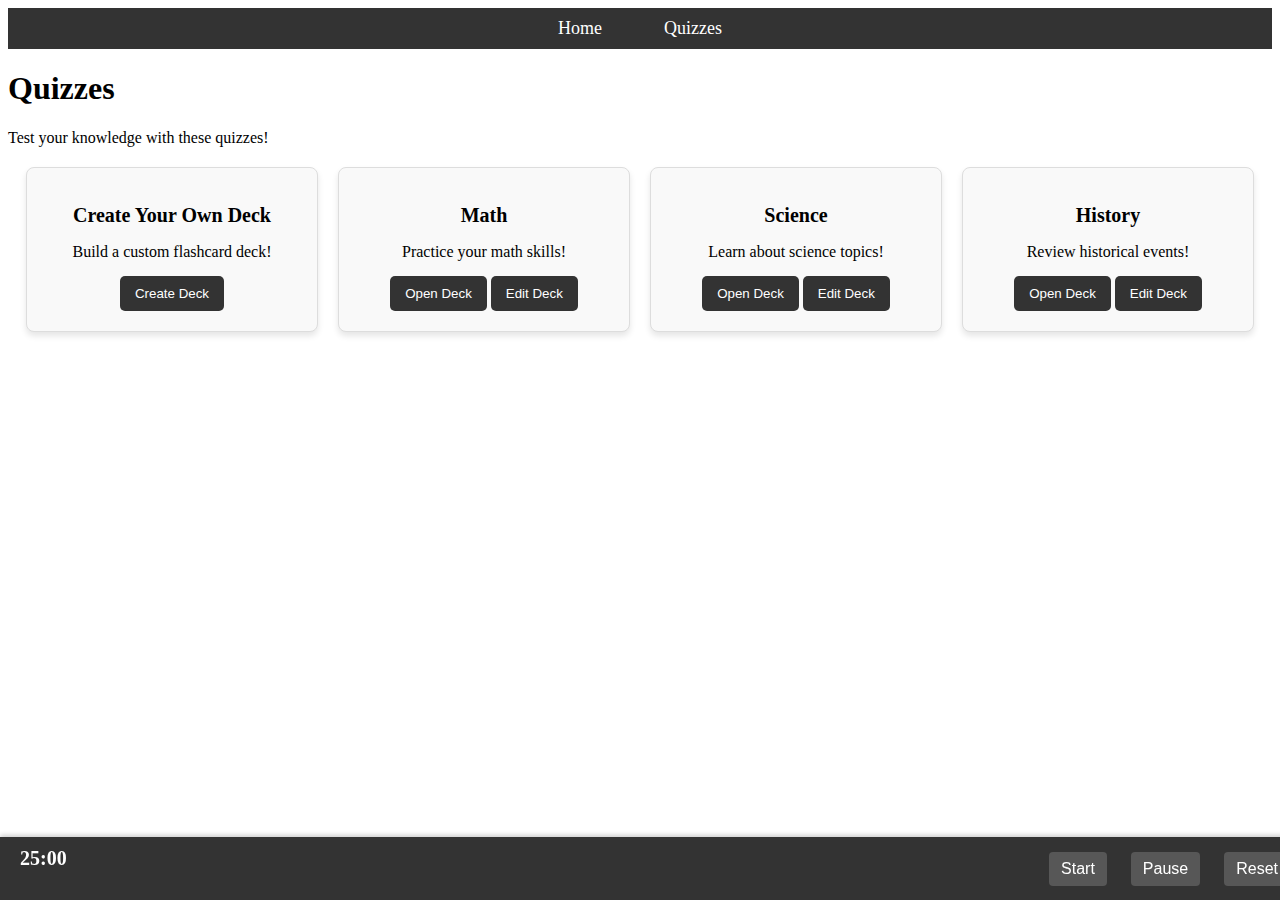
==== quizes.html @ a5ae8bcb "Initial commit" ====
<!DOCTYPE html>
<html>
<head>
  <title>Quizzes - StudyTheme</title>
  <link rel="stylesheet" href="quizes.css">
  <link rel="stylesheet" href="style.css">
</head>
<body>

  <!-- Navigation Bar -->
  <nav class="navbar">
    <ul>
      <li><a href="index.html">Home</a></li>
      <li><a href="quizes.html">Quizzes</a></li>
    </ul>
  </nav>

  <!-- Main Content -->
  <div class="content">
    <h1>Quizzes</h1>
    <p>Test your knowledge with these quizzes!</p>

    <!-- Flashcard Decks -->
    <div class="flashcard-decks">
      <div class="deck">
          <h2>Create Your Own Deck</h2>
          <p>Build a custom flashcard deck!</p>
          <button onclick="location.href='create-deck.html'">Create Deck</button>
      </div>
      <div class="deck">
          <h2>Math</h2>
          <p>Practice your math skills!</p>
          <button onclick="location.href='flashcard.html?deck=Math'">Open Deck</button>
          <button onclick="location.href='edit-deck.html?deck=Math'">Edit Deck</button>
      </div>
      <div class="deck">
          <h2>Science</h2>
          <p>Learn about science topics!</p>
          <button onclick="location.href='flashcard.html?deck=Science'">Open Deck</button>
          <button onclick="location.href='edit-deck.html?deck=Science'">Edit Deck</button>
      </div>
      <div class="deck">
          <h2>History</h2>
          <p>Review historical events!</p>
          <button onclick="location.href='flashcard.html?deck=History'">Open Deck</button>
          <button onclick="location.href='edit-deck.html?deck=History'">Edit Deck</button>
      </div>
  </div>
  </div>

  <!-- Sticky Timer Bar -->
  <div class="sticky-timer">
    <div id="timer-display">25:00</div>
    <div class="timer-controls">
      <button id="start-btn">Start</button>
      <button id="pause-btn">Pause</button>
      <button id="reset-btn">Reset</button>
    </div>
  </div>

  <script src="script.js"></script>
  <script src="quizes.js"></script>
</body>
</html>
---- quizes.css ----
/* Sticky Timer Bar Styles */
.sticky-timer {
    position: fixed;
    bottom: 0;
    left: 0;
    width: 100%;
    background-color: #333;
    color: white;
    display: flex;
    justify-content: space-between;
    align-items: center;
    padding: 10px 20px;
    box-shadow: 0 -2px 5px rgba(0, 0, 0, 0.2);
    z-index: 1000;
  }
  
  .sticky-timer #timer-display {
    font-size: 20px;
    font-weight: bold;
  }
  
  .sticky-timer .timer-controls button {
    background-color: #575757;
    color: white;
    border: none;
    padding: 8px 12px;
    margin-left: 10px;
    cursor: pointer;
    border-radius: 4px;
    transition: background-color 0.3s;
  }
  
  .sticky-timer .timer-controls button:hover {
    background-color: #777;
  }
  /* Flashcard Deck Styles */
.flashcard-decks {
    display: flex;
    justify-content: space-around;
    flex-wrap: wrap;
    margin-top: 20px;
  }
  
  .deck {
    background-color: #f9f9f9;
    border: 1px solid #ddd;
    border-radius: 8px;
    padding: 20px;
    width: 250px;
    text-align: center;
    box-shadow: 0 4px 6px rgba(0, 0, 0, 0.1);
    transition: transform 0.2s, box-shadow 0.2s;
  }
  
  .deck:hover {
    transform: translateY(-5px);
    box-shadow: 0 6px 10px rgba(0, 0, 0, 0.15);
  }
  
  .deck h2 {
    font-size: 20px;
    margin-bottom: 10px;
  }
  
  .deck p {
    font-size: 16px;
    margin-bottom: 15px;
  }
  
  .deck button {
    background-color: #333;
    color: white;
    border: none;
    padding: 10px 15px;
    border-radius: 5px;
    cursor: pointer;
    transition: background-color 0.3s;
  }
  
  .deck button:hover {
    background-color: #555;
  }
  /* Flashcard Styles */
.flashcard-container {
    text-align: center;
    margin-top: 20px;
  }
  
  .flashcard {
    background-color: #f9f9f9;
    border: 1px solid #ddd;
    border-radius: 8px;
    padding: 20px;
    width: 300px;
    margin: 0 auto;
    box-shadow: 0 4px 6px rgba(0, 0, 0, 0.1);
  }
  
  .flashcard p {
    font-size: 18px;
    margin-bottom: 10px;
  }
  
  .flashcard button {
    background-color: #333;
    color: white;
    border: none;
    padding: 10px 15px;
    border-radius: 5px;
    cursor: pointer;
    transition: background-color 0.3s;
  }
  
  .flashcard button:hover {
    background-color: #555;
  }
  /* Custom Decks Section */
.custom-decks {
  margin-top: 30px;
  padding: 20px;
  background-color: #f9f9f9;
  border: 1px solid #ddd;
  border-radius: 8px;
  box-shadow: 0 4px 6px rgba(0, 0, 0, 0.1);
}

.custom-decks h2 {
  font-size: 22px;
  margin-bottom: 15px;
  text-align: center;
}

.custom-decks form {
  display: flex;
  flex-direction: column;
  align-items: center;
  gap: 10px;
}

.custom-decks input[type="text"] {
  width: 80%;
  padding: 10px;
  border: 1px solid #ddd;
  border-radius: 4px;
  font-size: 16px;
}

.custom-decks button {
  background-color: #333;
  color: white;
  border: none;
  padding: 10px 15px;
  border-radius: 5px;
  cursor: pointer;
  transition: background-color 0.3s;
}

.custom-decks button:hover {
  background-color: #555;
}

.custom-decks #decks-list {
  margin-top: 20px;
}

.custom-decks #decks-list ul {
  list-style-type: none;
  padding: 0;
}

.custom-decks #decks-list li {
  font-size: 18px;
  margin-bottom: 10px;
}

/* Custom Flashcards Section */
.custom-flashcards {
  margin-top: 30px;
  padding: 20px;
  background-color: #f9f9f9;
  border: 1px solid #ddd;
  border-radius: 8px;
  box-shadow: 0 4px 6px rgba(0, 0, 0, 0.1);
}

.custom-flashcards h2 {
  font-size: 22px;
  margin-bottom: 15px;
  text-align: center;
}

.custom-flashcards form {
  display: flex;
  flex-direction: column;
  align-items: center;
  gap: 10px;
}

.custom-flashcards select,
.custom-flashcards input[type="text"] {
  width: 80%;
  padding: 10px;
  border: 1px solid #ddd;
  border-radius: 4px;
  font-size: 16px;
}

.custom-flashcards button {
  background-color: #333;
  color: white;
  border: none;
  padding: 10px 15px;
  border-radius: 5px;
  cursor: pointer;
  transition: background-color 0.3s;
}

.custom-flashcards button:hover {
  background-color: #555;
}

.custom-flashcards #custom-flashcards-list {
  margin-top: 20px;
}

.custom-flashcards #custom-flashcards-list ul {
  list-style-type: none;
  padding: 0;
}

.custom-flashcards #custom-flashcards-list li {
  font-size: 18px;
  margin-bottom: 10px;
}
---- style.css ----
/* Ensure the main content has enough space above the sticky timer */
.content {
  margin-bottom: 120px; /* Adjust this value to create space above the sticky timer */
}

/* Add padding to the body to ensure no overlap with the sticky timer */
body {
  padding-bottom: 70px; /* Match the height of the sticky timer */
}
.timer-container {
    text-align: center;
    margin-top: 50px;
  }
  
  #timer-display {
    font-size: 4em;
    margin-bottom: 20px;
  }
  
  .timer-controls button {
    padding: 10px 20px;
    margin: 0 10px;
    font-size: 1em;
  }
  
  .timer-settings {
    margin-top: 20px;
  }
  
  .timer-settings label,
  .timer-settings input {
    display: block;
    margin: 5px auto;
  }
  /* Navigation Bar Styles */
.navbar {
    background-color: #333;
    overflow: hidden;
    padding: 10px 0;
  }
  
  .navbar ul {
    list-style-type: none;
    margin: 0;
    padding: 0;
    display: flex;
    justify-content: center;
  }
  
  .navbar ul li {
    margin: 0 15px;
  }
  
  .navbar ul li a {
    text-decoration: none;
    color: white;
    font-size: 18px;
    padding: 8px 16px;
    transition: background-color 0.3s;
  }
  
  .navbar ul li a:hover {
    background-color: #575757;
    border-radius: 4px;
  }
  .flashcard-decks {
    display: flex;
    flex-wrap: wrap;
    gap: 20px;
    justify-content: center;
  }
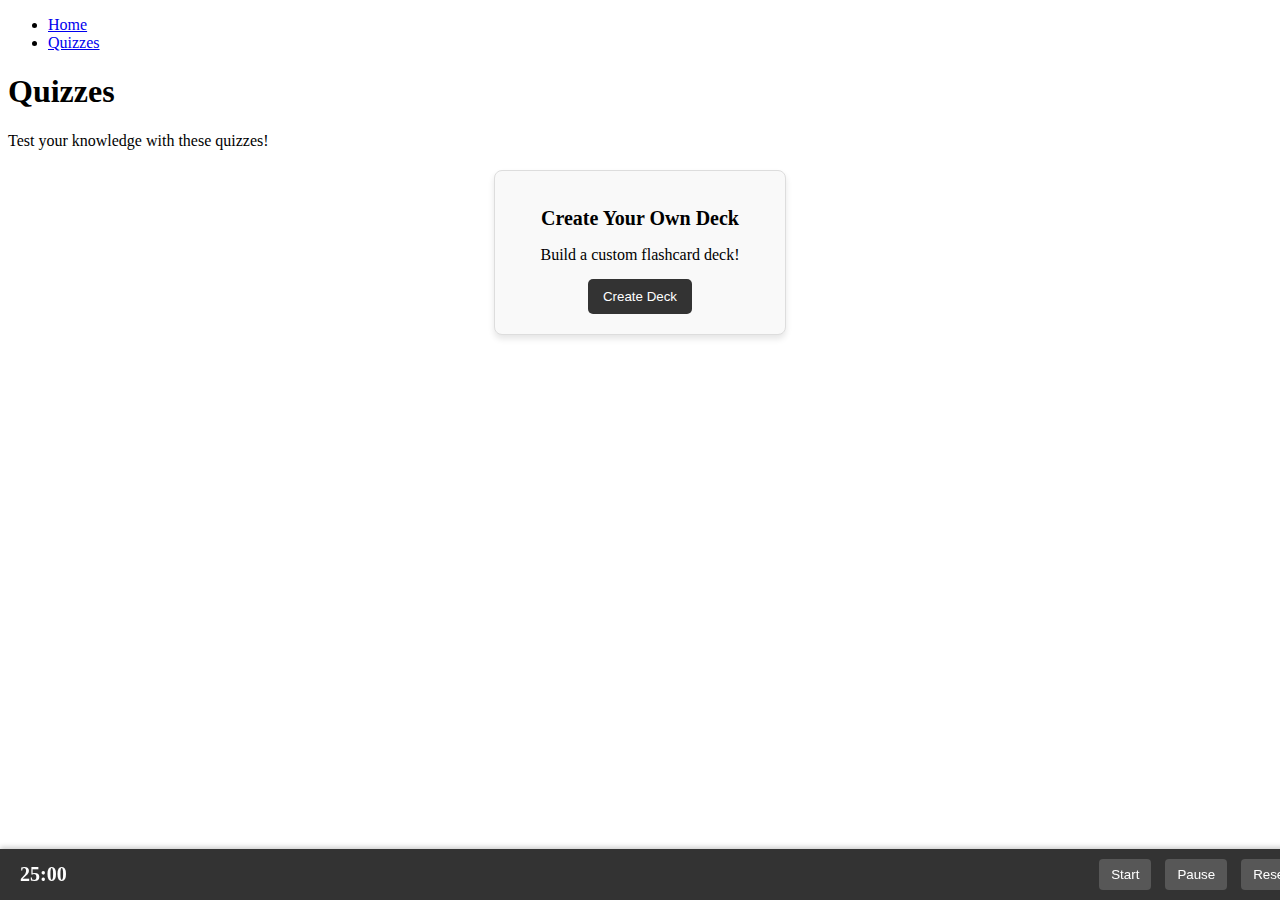
==== commit d933ce0f: "Reworked the navigation bar" ====
--- a/quizes.html
+++ b/quizes.html
@@ -22,30 +22,13 @@
 
     <!-- Flashcard Decks -->
     <div class="flashcard-decks">
-      <div class="deck">
-          <h2>Create Your Own Deck</h2>
-          <p>Build a custom flashcard deck!</p>
-          <button onclick="location.href='create-deck.html'">Create Deck</button>
-      </div>
-      <div class="deck">
-          <h2>Math</h2>
-          <p>Practice your math skills!</p>
-          <button onclick="location.href='flashcard.html?deck=Math'">Open Deck</button>
-          <button onclick="location.href='edit-deck.html?deck=Math'">Edit Deck</button>
-      </div>
-      <div class="deck">
-          <h2>Science</h2>
-          <p>Learn about science topics!</p>
-          <button onclick="location.href='flashcard.html?deck=Science'">Open Deck</button>
-          <button onclick="location.href='edit-deck.html?deck=Science'">Edit Deck</button>
-      </div>
-      <div class="deck">
-          <h2>History</h2>
-          <p>Review historical events!</p>
-          <button onclick="location.href='flashcard.html?deck=History'">Open Deck</button>
-          <button onclick="location.href='edit-deck.html?deck=History'">Edit Deck</button>
-      </div>
-  </div>
+    <div class="deck">
+        <h2>Create Your Own Deck</h2>
+        <p>Build a custom flashcard deck!</p>
+        <button onclick="location.href='create-deck.html'">Create Deck</button>
+    </div>
+    
+</div>
   </div>
 
   <!-- Sticky Timer Bar -->
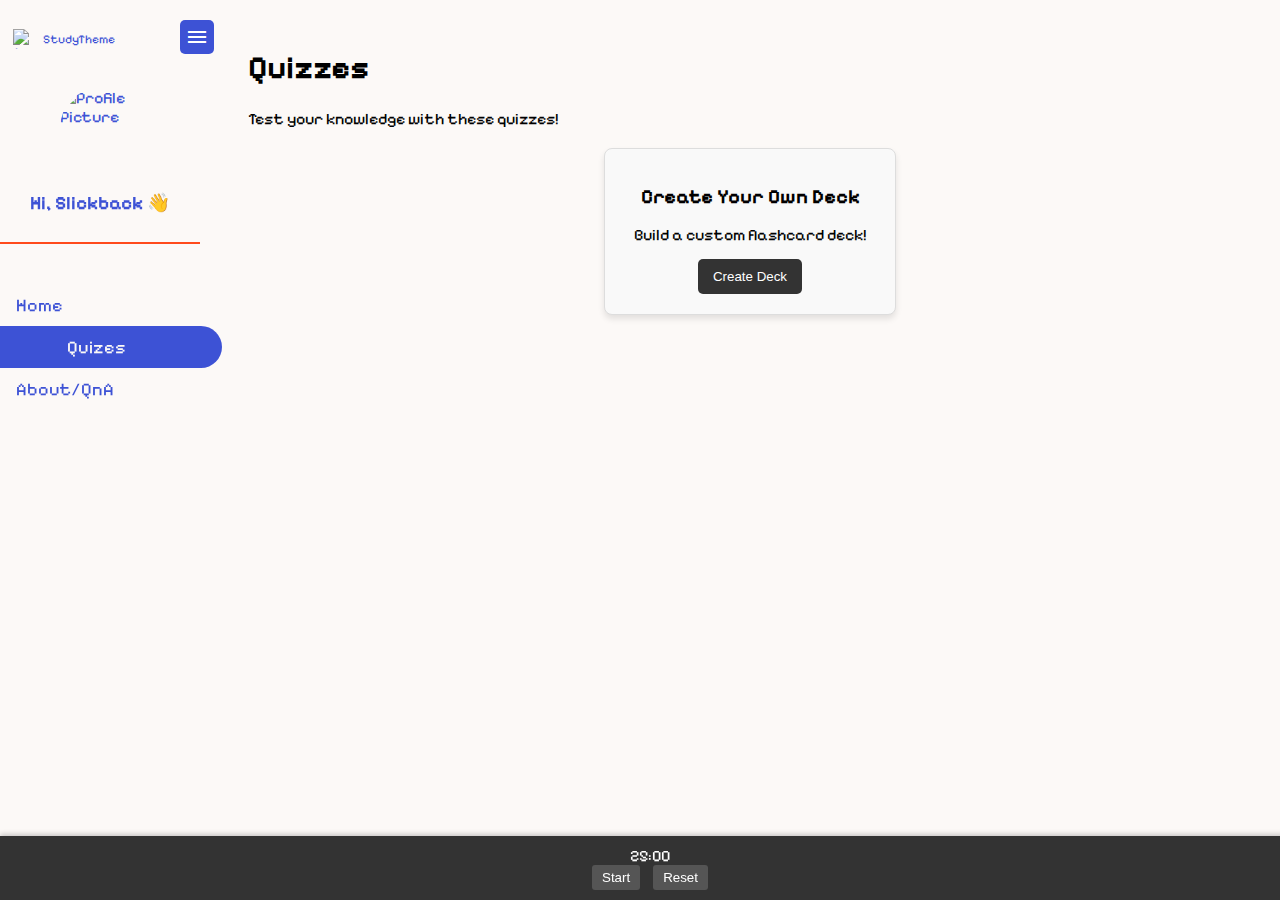
==== commit 5a7c4dfc: "Started Quiz Page Css" ====
--- a/quizes.html
+++ b/quizes.html
@@ -2,16 +2,32 @@
 <html>
 <head>
   <title>Quizzes - StudyTheme</title>
-  <link rel="stylesheet" href="quizes.css">
-  <link rel="stylesheet" href="style.css">
+  <link rel="stylesheet" href="css/quizes.css">
+  <link rel="stylesheet" href="css/style.css">
+  <link rel="stylesheet" href="css/navbar.css">
+  <link rel="stylesheet" href="css/pomodoro-timer-sticky.css">
+  <link rel="stylesheet" href="https://fonts.googleapis.com/css2?family=Material+Symbols+Outlined:opsz,wght,FILL,GRAD@24,400,0,0&icon_names=menu" />
 </head>
 <body>
 
   <!-- Navigation Bar -->
   <nav class="navbar">
+    <div class="app-name">
+      <img src="https://th.bing.com/th?id=OIP.UvI8fDqx_u8rYtLPh9c6iQHaHa&w=250&h=250&c=8&rs=1&qlt=90&o=6&pid=3.1&rm=2" alt="App Icon"></img>
+      <p>StudyTheme</p>
+      <button class="navbar-toggle" id="navbar-toggle"><span class="material-symbols-outlined">
+        menu
+        </span></button> <!-- Toggle Button -->
+    </div>
+    <div class="welcome">
+      <img src="https://th.bing.com/th/id/OIP.hGSCbXlcOjL_9mmzerqAbQHaHa?rs=1&pid=ImgDetMain" alt="Profile Picture"></img>
+      <h3>Hi, Slickback <span class="wave">&#128075;</span></h3>
+      <hr class="blue-line">
+    </div>
     <ul>
       <li><a href="index.html">Home</a></li>
-      <li><a href="quizes.html">Quizzes</a></li>
+      <li><a href="quizes.html" class="selected">Quizes</a></li>
+      <li><a href="about.html">About/QnA</a></li>
     </ul>
   </nav>
 
@@ -22,22 +38,29 @@
 
     <!-- Flashcard Decks -->
     <div class="flashcard-decks">
-    <div class="deck">
+      <div class="deck">
         <h2>Create Your Own Deck</h2>
         <p>Build a custom flashcard deck!</p>
         <button onclick="location.href='create-deck.html'">Create Deck</button>
+      </div>
     </div>
-    
-</div>
   </div>
 
-  <!-- Sticky Timer Bar -->
-  <div class="sticky-timer">
+  <div class="timer-container">
     <div id="timer-display">25:00</div>
     <div class="timer-controls">
-      <button id="start-btn">Start</button>
-      <button id="pause-btn">Pause</button>
+      <button id="toggle-timer-btn">Start</button>
       <button id="reset-btn">Reset</button>
+    </div>
+    <div class="timer-settings">
+      <label for="work-time">Work Time (minutes):</label>
+      <input type="number" id="work-time" value="25">
+      <label for="break-time">Break Time (minutes):</label>
+      <input type="number" id="break-time" value="5">
+      <select>
+        <option>Work</option>
+        <option>Break</option>
+      </select>
     </div>
   </div>
 
--- a/css/quizes.css
+++ b/css/quizes.css
@@ -0,0 +1,199 @@
+  /* Flashcard Deck Styles */
+.flashcard-decks {
+    display: flex;
+    justify-content: space-around;
+    flex-wrap: wrap;
+    margin-top: 20px;
+  }
+  
+  .deck {
+    background-color: #f9f9f9;
+    border: 1px solid #ddd;
+    border-radius: 8px;
+    padding: 20px;
+    width: 250px;
+    text-align: center;
+    box-shadow: 0 4px 6px rgba(0, 0, 0, 0.1);
+    transition: transform 0.2s, box-shadow 0.2s;
+  }
+  
+  .deck:hover {
+    transform: translateY(-5px);
+    box-shadow: 0 6px 10px rgba(0, 0, 0, 0.15);
+  }
+  
+  .deck h2 {
+    font-size: 20px;
+    margin-bottom: 10px;
+  }
+  
+  .deck p {
+    font-size: 16px;
+    margin-bottom: 15px;
+  }
+  
+  .deck button {
+    background-color: #333;
+    color: white;
+    border: none;
+    padding: 10px 15px;
+    border-radius: 5px;
+    cursor: pointer;
+    transition: background-color 0.3s;
+  }
+  
+  .deck button:hover {
+    background-color: #555;
+  }
+  /* Flashcard Styles */
+.flashcard-container {
+    text-align: center;
+    margin-top: 20px;
+  }
+  
+  .flashcard {
+    background-color: #f9f9f9;
+    border: 1px solid #ddd;
+    border-radius: 8px;
+    padding: 20px;
+    width: 300px;
+    margin: 0 auto;
+    box-shadow: 0 4px 6px rgba(0, 0, 0, 0.1);
+  }
+  
+  .flashcard p {
+    font-size: 18px;
+    margin-bottom: 10px;
+  }
+  
+  .flashcard button {
+    background-color: #333;
+    color: white;
+    border: none;
+    padding: 10px 15px;
+    border-radius: 5px;
+    cursor: pointer;
+    transition: background-color 0.3s;
+  }
+  
+  .flashcard button:hover {
+    background-color: #555;
+  }
+  /* Custom Decks Section */
+.custom-decks {
+  margin-top: 30px;
+  padding: 20px;
+  background-color: #f9f9f9;
+  border: 1px solid #ddd;
+  border-radius: 8px;
+  box-shadow: 0 4px 6px rgba(0, 0, 0, 0.1);
+}
+
+.custom-decks h2 {
+  font-size: 22px;
+  margin-bottom: 15px;
+  text-align: center;
+}
+
+.custom-decks form {
+  display: flex;
+  flex-direction: column;
+  align-items: center;
+  gap: 10px;
+}
+
+.custom-decks input[type="text"] {
+  width: 80%;
+  padding: 10px;
+  border: 1px solid #ddd;
+  border-radius: 4px;
+  font-size: 16px;
+}
+
+.custom-decks button {
+  background-color: #333;
+  color: white;
+  border: none;
+  padding: 10px 15px;
+  border-radius: 5px;
+  cursor: pointer;
+  transition: background-color 0.3s;
+}
+
+.custom-decks button:hover {
+  background-color: #555;
+}
+
+.custom-decks #decks-list {
+  margin-top: 20px;
+}
+
+.custom-decks #decks-list ul {
+  list-style-type: none;
+  padding: 0;
+}
+
+.custom-decks #decks-list li {
+  font-size: 18px;
+  margin-bottom: 10px;
+}
+
+/* Custom Flashcards Section */
+.custom-flashcards {
+  margin-top: 30px;
+  padding: 20px;
+  background-color: #f9f9f9;
+  border: 1px solid #ddd;
+  border-radius: 8px;
+  box-shadow: 0 4px 6px rgba(0, 0, 0, 0.1);
+}
+
+.custom-flashcards h2 {
+  font-size: 22px;
+  margin-bottom: 15px;
+  text-align: center;
+}
+
+.custom-flashcards form {
+  display: flex;
+  flex-direction: column;
+  align-items: center;
+  gap: 10px;
+}
+
+.custom-flashcards select,
+.custom-flashcards input[type="text"] {
+  width: 80%;
+  padding: 10px;
+  border: 1px solid #ddd;
+  border-radius: 4px;
+  font-size: 16px;
+}
+
+.custom-flashcards button {
+  background-color: #333;
+  color: white;
+  border: none;
+  padding: 10px 15px;
+  border-radius: 5px;
+  cursor: pointer;
+  transition: background-color 0.3s;
+}
+
+.custom-flashcards button:hover {
+  background-color: #555;
+}
+
+.custom-flashcards #custom-flashcards-list {
+  margin-top: 20px;
+}
+
+.custom-flashcards #custom-flashcards-list ul {
+  list-style-type: none;
+  padding: 0;
+}
+
+.custom-flashcards #custom-flashcards-list li {
+  font-size: 18px;
+  margin-bottom: 10px;
+}--- a/css/style.css
+++ b/css/style.css
@@ -0,0 +1,21 @@
+@import url('https://fonts.googleapis.com/css2?family=DynaPuff:wght@400..700&family=Pixelify+Sans:wght@400..700&display=swap');
+
+:root {
+  --primary-color: #3D52D5;
+  --secondary-color: #0fa3b1;
+  --accent-color: #ff4a1c;
+  --dark-color: #0D1321;
+  --background-color: #fcf9f7;
+  font-family: pixelify sans, sans-serif;
+  background-color: var(--background-color);
+}
+
+/* Ensure the main content has enough space above the sticky timer */
+.content {
+  margin-bottom: 120px; /* Adjust this value to create space above the sticky timer */
+}
+
+/* Add padding to the body to ensure no overlap with the sticky timer */
+body {
+  padding-bottom: 70px; /* Match the height of the sticky timer */
+}
--- a/css/navbar.css
+++ b/css/navbar.css
@@ -0,0 +1,200 @@
+@import url(style.css);
+
+/* Navigation Bar Styles */
+.navbar {
+    position: fixed; /* Make the navbar sticky */
+    top: 0; /* Stick to the top of the viewport */
+    left: 0; /* Align to the left of the viewport */
+    height: 100%; /* Full height of the viewport */
+    width: 200px; /* Set a fixed width for the navbar */
+    background-color: var(--background-color); /* Background color */
+    box-shadow: 0 0 50px rgba(44, 65, 253, 0.25); /* Add a subtle shadow */
+    z-index: 1000; /* Ensure the navbar is on top of other content */
+    overflow-x: visible; /* Hide horizontal overflow */
+    padding-top: 20px; /* Add padding at the top */
+    display: flex;
+    flex-direction: column; /* Make it vertical */
+    align-items: center; /* Center the content horizontally */
+    gap: 30px;
+    color: var(--primary-color);
+    transition: all 0.3s ease; /* Smooth transition for collapsing */
+  }
+  .navbar:hover {
+    box-shadow: none;
+  }
+  
+  .navbar .navbar-links {
+    display: block; /* Show links by default */
+  }
+  
+  .navbar .navbar-toggle {
+    background-color: var(--primary-color);
+    color: white;
+    border: none;
+    font-size: 24px;
+    cursor: pointer;
+    margin-top: 10px;
+    position: absolute;
+    top: 10px;
+    left: 180px; /* Default position when navbar is expanded */
+    transition: left 0.3s ease; /* Smooth transition for position change */
+    border-radius: 5px;
+    align-items: center;
+    display: flex;
+    flex-direction: column;
+    justify-content: center;
+    padding: 5px;
+  }
+  
+  .navbar.expanded {
+    width: 60px; /* Collapsed width */
+  }
+  
+  .navbar ul {
+    opacity: 1; /* Fully visible by default */
+    transition: opacity 0.3s ease; /* Smooth transition for hiding */
+  }
+  
+  .navbar.expanded .navbar-toggle {
+    left: 75px; /* Move the button closer when navbar is collapsed */
+    animation: toggle-bounce 1s ease-in-out infinite; /* Add bounce animation */
+  }
+  @keyframes toggle-bounce {
+    0% {
+      transform: translateX(0); /* Move slightly left */
+    }
+    50% {
+      transform: translateX(5px); /* Move slightly right */
+    }
+    100% {
+      transform: translateX(0); /* Return to original position */
+    }
+  }
+  
+  .navbar.expanded ul {
+    opacity: 0; /* Hide the menu items when collapsed */
+    pointer-events: none; /* Disable interaction with hidden items */
+  }
+  
+  .navbar .app-name p {
+    display: block; /* Show the app name by default */
+    transition: opacity 0.3s ease; /* Smooth transition for hiding */
+  }
+  
+  .navbar.expanded .app-name p {
+    opacity: 0; /* Hide the app name when collapsed */
+    pointer-events: none; /* Disable interaction with hidden text */
+  }
+  
+  .navbar .welcome {
+    display: flex; /* Default display */
+    transition: opacity 0.3s ease; /* Smooth transition for hiding */
+  }
+  
+  .navbar.expanded .welcome {
+    opacity: 0; /* Hide the welcome section when collapsed */
+    pointer-events: none; /* Disable interaction with hidden content */
+  }
+  
+  .navbar .app-name {
+    display: flex; /* Use flexbox for horizontal alignment */
+    justify-content: flex-start;
+    align-items: center; /* Center the image and text vertically */
+    gap: 10px; /* Add spacing between the image and text */
+    font-size: 12px; /* Set the desired font size */
+    width: 100%; /* Ensure it spans the full width of the navbar */
+    padding-left: 25px; /* Add padding around the text */
+  }
+  
+  /* Waving Animation */
+  .wave {
+    display: inline-block; /* Ensure the emoji is treated as a block for animation */
+    animation: wave-animation 1.5s infinite; /* Apply the animation */
+    transform-origin: 70% 70%; /* Set the origin point for the rotation */
+  }
+  
+  @keyframes wave-animation {
+    0% { transform: rotate(-15deg); } /* Start at the default position */
+    50% { transform: rotate(15deg); } /* Rotate to the other side */
+    100% { transform: rotate(-15deg); } /* Ensure it ends at the default position */
+  }
+  
+  .navbar .app-name img {
+    width: 20px; /* Set the desired width for the image */
+    height: 20px; /* Set the desired height for the image */
+    object-fit: cover; /* Ensure the image fits properly */
+  }
+  
+  /* Welcome Class Styles */
+  .navbar .welcome {
+    display: flex; /* Use flexbox for alignment */
+    justify-content: center; /* Center horizontally */
+    align-items: center; /* Center vertically */
+    flex-direction: column; /* Stack content vertically if needed */
+    width: 100%; /* Ensure it spans the full width of the navbar */
+  }
+  
+  .navbar .welcome img {
+    width: 80px; /* Set the desired width */
+    height: 80px; /* Set the desired height */
+    border-radius: 50%; /* Make the image circular */
+    object-fit: cover; /* Ensure the image fits within the circle */
+    margin-bottom: 5px; /* Add spacing below the image */
+  }
+  
+  /* Navigation Bar List Styles */
+  .navbar ul {
+    list-style-type: none;
+    padding: 0;
+    margin: 0;
+    width: 100%; /* Full width of the navbar */
+  }
+  
+  .navbar ul li {
+    width: 100%; /* Ensure each list item spans the full width */
+  }
+  
+  .navbar ul li .selected {
+    background-color: var(--primary-color);
+    color: var(--background-color);
+    width: 110%; /* Extend the background color */
+    margin-left: -30px;
+    border-radius: 30px; /* Add rounded corners */
+    text-align: center; /* Center the text */
+  }
+  
+  .navbar ul li a {
+    display: block; /* Make the links block-level elements */
+    text-decoration: none;
+    color: var(--primary-color);
+    font-size: 18px;
+    padding: 10px 16px;
+    text-align: left; /* Center the text */
+    transition: background-color 0.3s;
+  }
+  
+  .navbar ul li a:hover {
+    background-color: #7070701a; /* Change background color on hover */
+    border-radius: 4px;
+    color: var(--secondary-color);
+  }
+  
+  .navbar ul li a.selected:hover {
+    background-color: var(--secondary-color); /* Change background color on hover */
+    border-radius: 30px;
+    width: 112%;
+    color: var(--background-color);
+  }
+  
+  .blue-line {
+    border: none; /* Remove the default border */
+    border-bottom: 2px solid var(--accent-color); /* Add a blue line */
+    width: 100%; /* Adjust the width of the line */
+    margin: 10px auto; /* Center the line and add spacing */
+  }
+  
+  /* Adjust the main content to account for the sticky navbar */
+  .content {
+    margin-left: 220px; /* Add space to the left for the navbar */
+    padding: 20px; /* Add padding for better readability */
+  }--- a/css/pomodoro-timer-sticky.css
+++ b/css/pomodoro-timer-sticky.css
@@ -0,0 +1,31 @@
+/* Sticky Bar for Pomodoro Timer */
+.timer-container {
+    position: fixed;
+    bottom: 0;
+    left: 0;
+    width: 100%;
+    background-color: #333;
+    color: white;
+    text-align: center;
+    padding: 10px;
+    box-shadow: 0 -2px 5px rgba(0, 0, 0, 0.2);
+    z-index: 1000;
+  }
+  
+  .timer-container button {
+    margin: 0 5px;
+    padding: 5px 10px;
+    background-color: #555;
+    color: white;
+    border: none;
+    border-radius: 3px;
+    cursor: pointer;
+  }
+  
+  .timer-container button:hover {
+    background-color: #777;
+  }
+
+  .timer-settings {
+    display: none;
+  }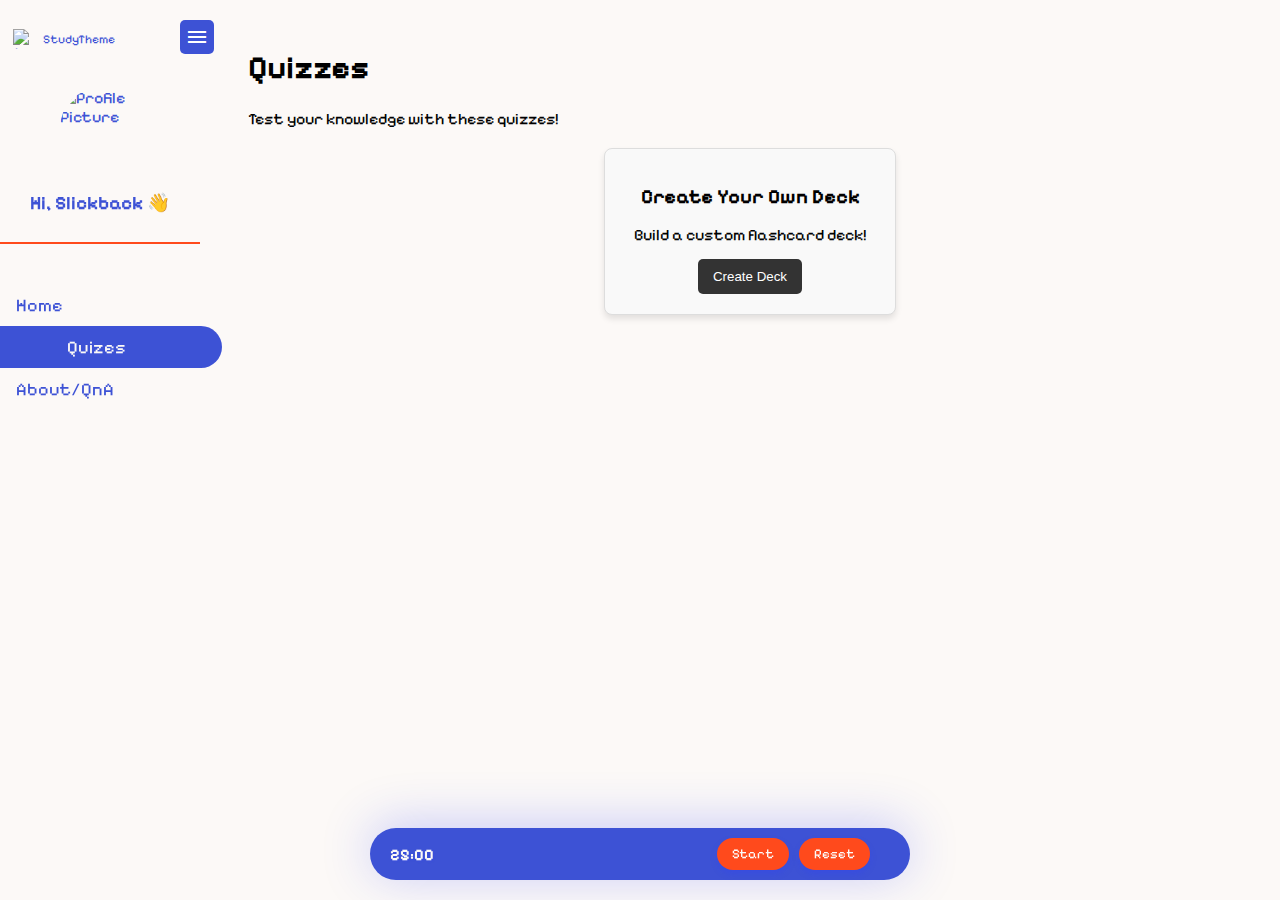
==== commit d3f73cd3: "Made sticky timer prettier" ====
--- a/quizes.html
+++ b/quizes.html
@@ -46,7 +46,7 @@
     </div>
   </div>
 
-  <div class="timer-container">
+  <div class="timer-container" style="bottom: 20px; padding: 10px 20px; width: 90%; max-width: 500px;">
     <div id="timer-display">25:00</div>
     <div class="timer-controls">
       <button id="toggle-timer-btn">Start</button>
--- a/css/pomodoro-timer-sticky.css
+++ b/css/pomodoro-timer-sticky.css
@@ -1,31 +1,81 @@
+@import url(style.css);
+
+body {
+  margin-bottom: 10px;
+  padding-bottom: 80px; /* Prevent content overlap with the timer */
+}
+
 /* Sticky Bar for Pomodoro Timer */
 .timer-container {
     position: fixed;
-    bottom: 0;
-    left: 0;
-    width: 100%;
-    background-color: #333;
-    color: white;
-    text-align: center;
-    padding: 10px;
-    box-shadow: 0 -2px 5px rgba(0, 0, 0, 0.2);
+    bottom: 20px; /* Add spacing from the bottom */
+    left: 50%;
+    transform: translateX(-50%);
+    width: 90%; /* Reduce width */
+    max-width: 500px; /* Adjust max width */
+    background: var(--primary-color);
+    color: var(--background-color);
+    display: flex;
+    justify-content: space-between;
+    align-items: center;
+    box-shadow: 0 -4px 50px rgba(44, 65, 253, 0.25);
     z-index: 1000;
-  }
-  
-  .timer-container button {
-    margin: 0 5px;
-    padding: 5px 10px;
-    background-color: #555;
-    color: white;
+    font-size: 14px; /* Reduce font size */
+    border-radius: 30px; /* Adjust border radius */
+    padding: 10px 20px; /* Adjust padding */
+    animation: slide-up 0.5s ease-out;
+    transition: transform 0.3s ease, box-shadow 0.3s ease;
+}
+
+.timer-container:hover {
+    transform: translateX(-50%) translateY(-5px); /* Slight lift on hover */
+    box-shadow: none; /* Enhanced shadow */
+}
+
+@keyframes slide-up {
+    from {
+        transform: translateX(-50%) translateY(100%);
+    }
+    to {
+        transform: translateX(-50%) translateY(0);
+    }
+}
+
+#timer-display {
+    font-size: 1rem;
+    font-weight: bold;
+    text-shadow: 1px 1px 2px rgba(44, 65, 253, 0.25);
+}
+
+.timer-controls {
+    display: flex;
+    margin-right: 20px; /* Adjust margin */
+    gap: 10px; /* Reduce gap */
+}
+
+.timer-controls button {
+    font-family: pixelify sans, sans-serif;
+    padding: 8px 15px; /* Adjust padding */
+    background-color: var(--accent-color);
+    color: var(--background-color);
     border: none;
-    border-radius: 3px;
+    border-radius: 20px; /* Adjust border radius */
     cursor: pointer;
-  }
-  
-  .timer-container button:hover {
-    background-color: #777;
-  }
+    transition: all 0.3s ease;
+    box-shadow: 0 4px 6px rgba(44, 65, 253, 0.25);
+}
 
-  .timer-settings {
+.timer-controls button:hover {
+    background-color: var(--secondary-color);
+    transform: scale(1.05); /* Reduce hover scale */
+    box-shadow: 0 6px 8px rgba(44, 65, 253, 0.25);
+}
+
+.timer-settings {
     display: none;
-  }+}
+
+.timer-container button:focus {
+    outline: 2px solid var(--secondary-color);
+    outline-offset: 2px;
+}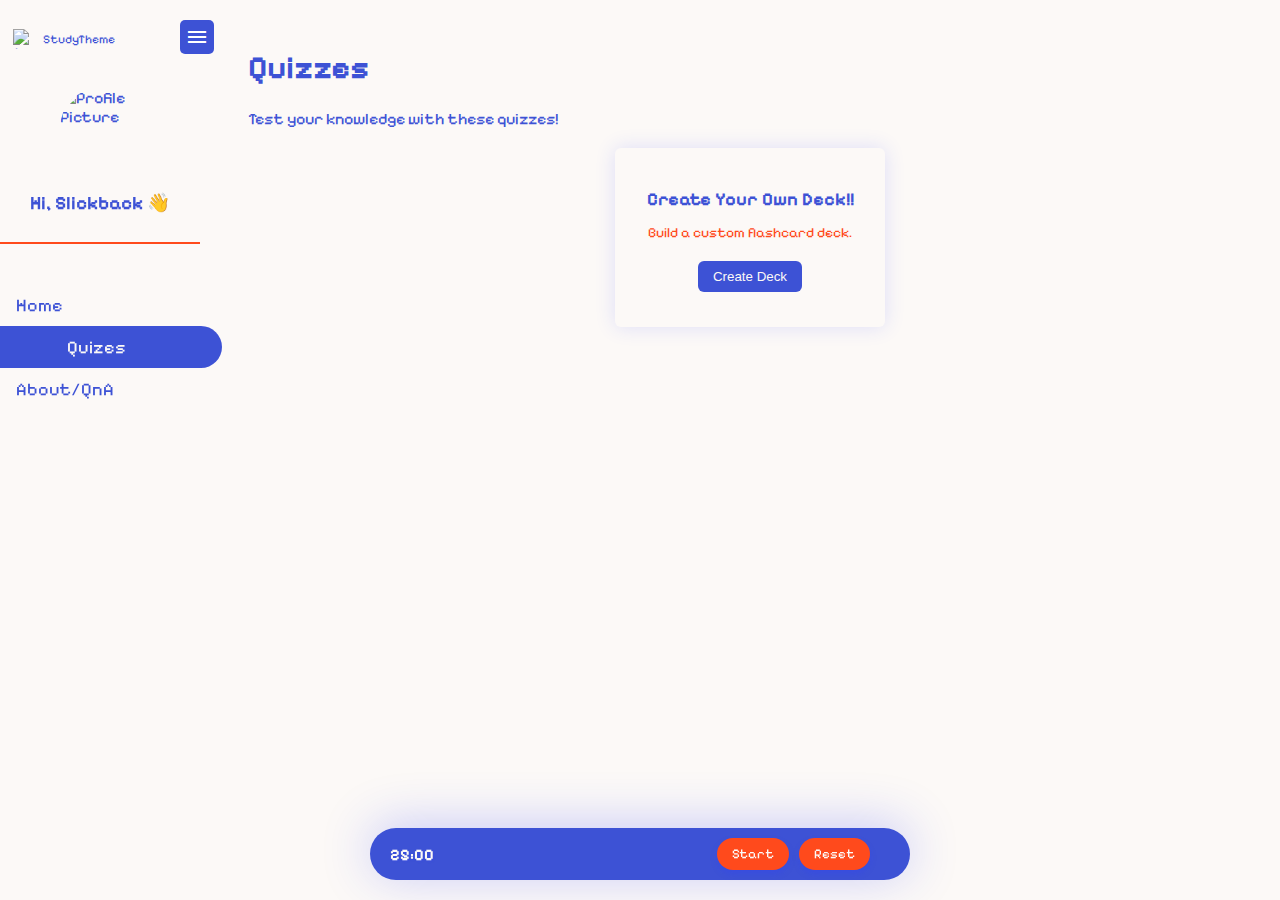
==== commit fbf7cdaf: "Finish flashCard option Quizz page css" ====
--- a/quizes.html
+++ b/quizes.html
@@ -39,8 +39,8 @@
     <!-- Flashcard Decks -->
     <div class="flashcard-decks">
       <div class="deck">
-        <h2>Create Your Own Deck</h2>
-        <p>Build a custom flashcard deck!</p>
+        <h2>Create Your Own Deck!!</h2>
+        <p style="color: var(--accent-color);">Build a custom flashcard deck.</p>
         <button onclick="location.href='create-deck.html'">Create Deck</button>
       </div>
     </div>
--- a/css/quizes.css
+++ b/css/quizes.css
@@ -1,96 +1,108 @@
-  /* Flashcard Deck Styles */
+/* Flashcard Deck Styles */
+@import url(style.css);
+
+:root {
+  color: var(--primary-color);
+}
+
 .flashcard-decks {
-    display: flex;
-    justify-content: space-around;
-    flex-wrap: wrap;
-    margin-top: 20px;
-  }
-  
-  .deck {
-    background-color: #f9f9f9;
-    border: 1px solid #ddd;
-    border-radius: 8px;
-    padding: 20px;
-    width: 250px;
-    text-align: center;
-    box-shadow: 0 4px 6px rgba(0, 0, 0, 0.1);
-    transition: transform 0.2s, box-shadow 0.2s;
-  }
-  
-  .deck:hover {
-    transform: translateY(-5px);
-    box-shadow: 0 6px 10px rgba(0, 0, 0, 0.15);
-  }
-  
-  .deck h2 {
-    font-size: 20px;
-    margin-bottom: 10px;
-  }
-  
-  .deck p {
-    font-size: 16px;
-    margin-bottom: 15px;
-  }
-  
-  .deck button {
-    background-color: #333;
-    color: white;
-    border: none;
-    padding: 10px 15px;
-    border-radius: 5px;
-    cursor: pointer;
-    transition: background-color 0.3s;
-  }
-  
-  .deck button:hover {
-    background-color: #555;
-  }
-  /* Flashcard Styles */
+  display: flex;
+  justify-content: center; /* Center align decks */
+  flex-wrap: wrap;
+  gap: 20px; /* Add consistent gap */
+  margin-top: 20px;
+  color: var(--primary-color);
+}
+
+.deck {
+  background-color: var(--background-color);
+  border-radius: 6px; /* Smaller border radius */
+  padding: 25px 10px; /* Reduce padding */
+  width: 250px;
+  text-align: center;
+  box-shadow: 0 0 20px rgba(44, 65, 253, 0.15); /* Subtle shadow */
+  transition: transform 0.2s, box-shadow 0.2s;
+}
+
+.deck:hover {
+  transform: translateY(-5px);
+  box-shadow: none; /* Remove shadow on hover */
+}
+
+.deck h2 {
+  font-size: 18px; /* Adjust font size */
+  margin-bottom: 10px;
+}
+
+.deck p {
+  font-size: 14px; /* Adjust font size */
+  margin-bottom: 10px;
+}
+
+.deck button {
+  margin: 10px;
+  background-color: var(--primary-color);
+  color: var(--background-color);
+  border: none;
+  padding: 8px 15px; /* Adjust padding */
+  border-radius: 6px; /* Smaller rounded corners */
+  cursor: pointer;
+  transition: background-color 0.3s, transform 0.2s;
+}
+
+.deck button:hover {
+  background-color: var(--secondary-color);
+  transform: scale(1.05); /* Slightly enlarge on hover */
+}
+
+/* Flashcard Styles */
 .flashcard-container {
-    text-align: center;
-    margin-top: 20px;
-  }
-  
-  .flashcard {
-    background-color: #f9f9f9;
-    border: 1px solid #ddd;
-    border-radius: 8px;
-    padding: 20px;
-    width: 300px;
-    margin: 0 auto;
-    box-shadow: 0 4px 6px rgba(0, 0, 0, 0.1);
-  }
-  
-  .flashcard p {
-    font-size: 18px;
-    margin-bottom: 10px;
-  }
-  
-  .flashcard button {
-    background-color: #333;
-    color: white;
-    border: none;
-    padding: 10px 15px;
-    border-radius: 5px;
-    cursor: pointer;
-    transition: background-color 0.3s;
-  }
-  
-  .flashcard button:hover {
-    background-color: #555;
-  }
-  /* Custom Decks Section */
+  text-align: center;
+  margin-top: 20px;
+}
+
+.flashcard {
+  background-color: var(--background-color);
+  border: 1px solid #ddd;
+  border-radius: 6px; /* Smaller border radius */
+  padding: 15px; /* Reduce padding */
+  width: 300px;
+  margin: 0 auto;
+  box-shadow: 0 2px 4px rgba(44, 65, 253, 0.15); /* Subtle shadow */
+}
+
+.flashcard p {
+  font-size: 16px; /* Adjust font size */
+  margin-bottom: 10px;
+}
+
+.flashcard button {
+  background-color: var(--primary-color);
+  color: var(--background-color);
+  border: none;
+  padding: 8px 15px; /* Adjust padding */
+  border-radius: 6px; /* Smaller rounded corners */
+  cursor: pointer;
+  transition: background-color 0.3s, transform 0.2s;
+}
+
+.flashcard button:hover {
+  background-color: var(--secondary-color);
+  transform: scale(1.05); /* Slightly enlarge on hover */
+}
+
+/* Custom Decks Section */
 .custom-decks {
   margin-top: 30px;
-  padding: 20px;
+  padding: 15px; /* Reduce padding */
   background-color: #f9f9f9;
   border: 1px solid #ddd;
-  border-radius: 8px;
-  box-shadow: 0 4px 6px rgba(0, 0, 0, 0.1);
+  border-radius: 6px; /* Smaller border radius */
+  box-shadow: 0 2px 4px rgba(44, 65, 253, 0.15); /* Subtle shadow */
 }
 
 .custom-decks h2 {
-  font-size: 22px;
+  font-size: 20px; /* Adjust font size */
   margin-bottom: 15px;
   text-align: center;
 }
@@ -104,24 +116,25 @@
 
 .custom-decks input[type="text"] {
   width: 80%;
-  padding: 10px;
+  padding: 8px; /* Adjust padding */
   border: 1px solid #ddd;
   border-radius: 4px;
-  font-size: 16px;
+  font-size: 14px; /* Adjust font size */
 }
 
 .custom-decks button {
   background-color: #333;
   color: white;
   border: none;
-  padding: 10px 15px;
-  border-radius: 5px;
-  cursor: pointer;
-  transition: background-color 0.3s;
+  padding: 8px 15px; /* Adjust padding */
+  border-radius: 6px; /* Smaller rounded corners */
+  cursor: pointer;
+  transition: background-color 0.3s, transform 0.2s;
 }
 
 .custom-decks button:hover {
   background-color: #555;
+  transform: scale(1.05); /* Slightly enlarge on hover */
 }
 
 .custom-decks #decks-list {
@@ -141,15 +154,15 @@
 /* Custom Flashcards Section */
 .custom-flashcards {
   margin-top: 30px;
-  padding: 20px;
+  padding: 15px; /* Reduce padding */
   background-color: #f9f9f9;
   border: 1px solid #ddd;
-  border-radius: 8px;
-  box-shadow: 0 4px 6px rgba(0, 0, 0, 0.1);
+  border-radius: 6px; /* Smaller border radius */
+  box-shadow: 0 2px 4px rgba(44, 65, 253, 0.15); /* Subtle shadow */
 }
 
 .custom-flashcards h2 {
-  font-size: 22px;
+  font-size: 20px; /* Adjust font size */
   margin-bottom: 15px;
   text-align: center;
 }
@@ -164,24 +177,25 @@
 .custom-flashcards select,
 .custom-flashcards input[type="text"] {
   width: 80%;
-  padding: 10px;
+  padding: 8px; /* Adjust padding */
   border: 1px solid #ddd;
   border-radius: 4px;
-  font-size: 16px;
+  font-size: 14px; /* Adjust font size */
 }
 
 .custom-flashcards button {
   background-color: #333;
   color: white;
   border: none;
-  padding: 10px 15px;
-  border-radius: 5px;
-  cursor: pointer;
-  transition: background-color 0.3s;
+  padding: 8px 15px; /* Adjust padding */
+  border-radius: 6px; /* Smaller rounded corners */
+  cursor: pointer;
+  transition: background-color 0.3s, transform 0.2s;
 }
 
 .custom-flashcards button:hover {
   background-color: #555;
+  transform: scale(1.05); /* Slightly enlarge on hover */
 }
 
 .custom-flashcards #custom-flashcards-list {
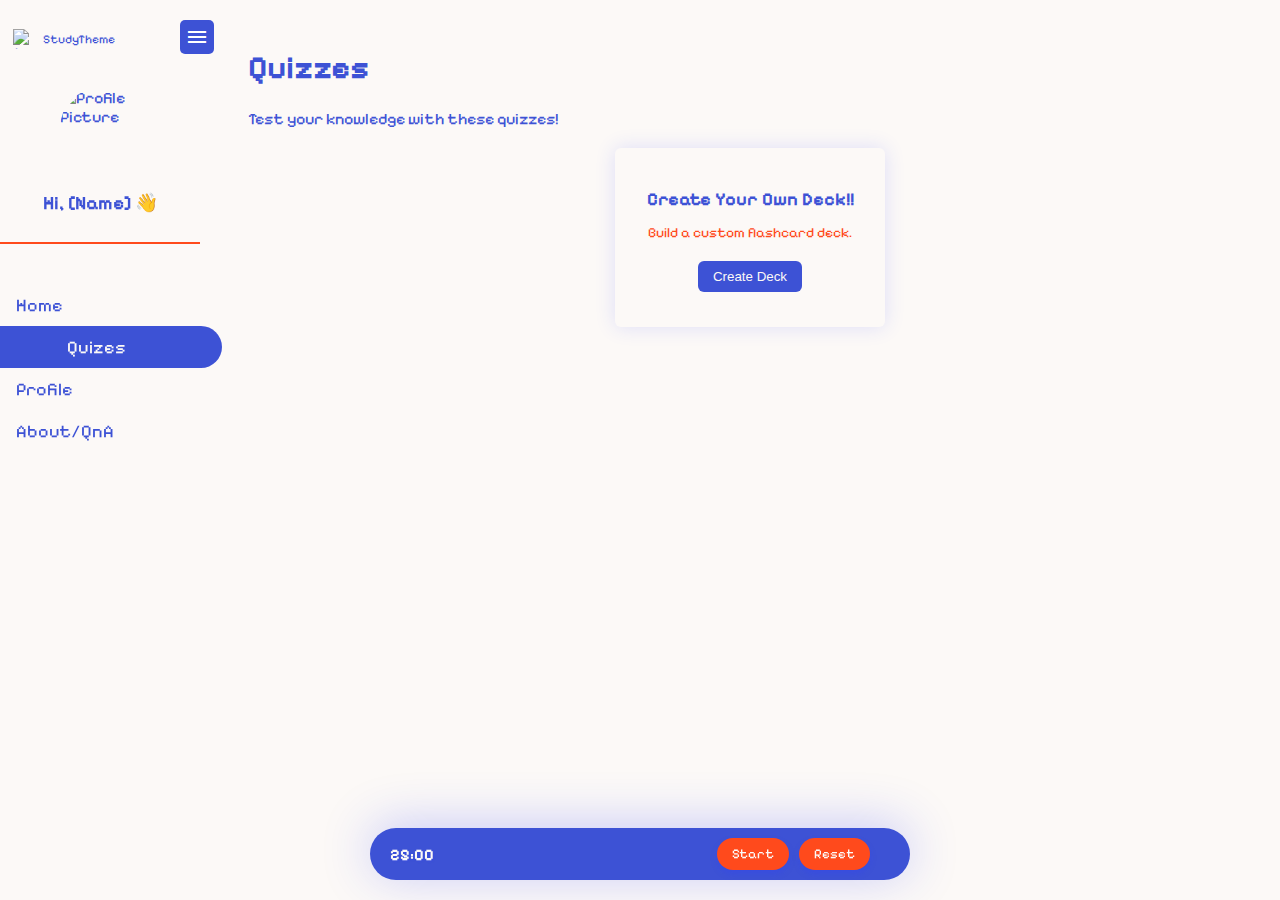
==== commit 20e09710: "Added a sign in" ====
--- a/quizes.html
+++ b/quizes.html
@@ -21,12 +21,13 @@
     </div>
     <div class="welcome">
       <img src="https://th.bing.com/th/id/OIP.hGSCbXlcOjL_9mmzerqAbQHaHa?rs=1&pid=ImgDetMain" alt="Profile Picture"></img>
-      <h3>Hi, Slickback <span class="wave">&#128075;</span></h3>
+      <h3>Hi, [Name] <span class="wave">&#128075;</span></h3>
       <hr class="blue-line">
     </div>
     <ul>
       <li><a href="index.html">Home</a></li>
       <li><a href="quizes.html" class="selected">Quizes</a></li>
+      <li><a href="name.html">Profile</a></li>
       <li><a href="about.html">About/QnA</a></li>
     </ul>
   </nav>
@@ -66,5 +67,20 @@
 
   <script src="script.js"></script>
   <script src="quizes.js"></script>
+  <script>
+    document.addEventListener("DOMContentLoaded", function () {
+      const savedUsername = localStorage.getItem("username");
+      const savedProfilePicture = localStorage.getItem("profilePicture");
+      const welcomeSection = document.querySelector(".welcome");
+
+      if (savedUsername) {
+        welcomeSection.querySelector("h3").innerHTML = `Hi, ${savedUsername} <span class="wave">&#128075;</span>`;
+      }
+
+      if (savedProfilePicture) {
+        welcomeSection.querySelector("img").src = savedProfilePicture;
+      }
+    });
+  </script>
 </body>
 </html>